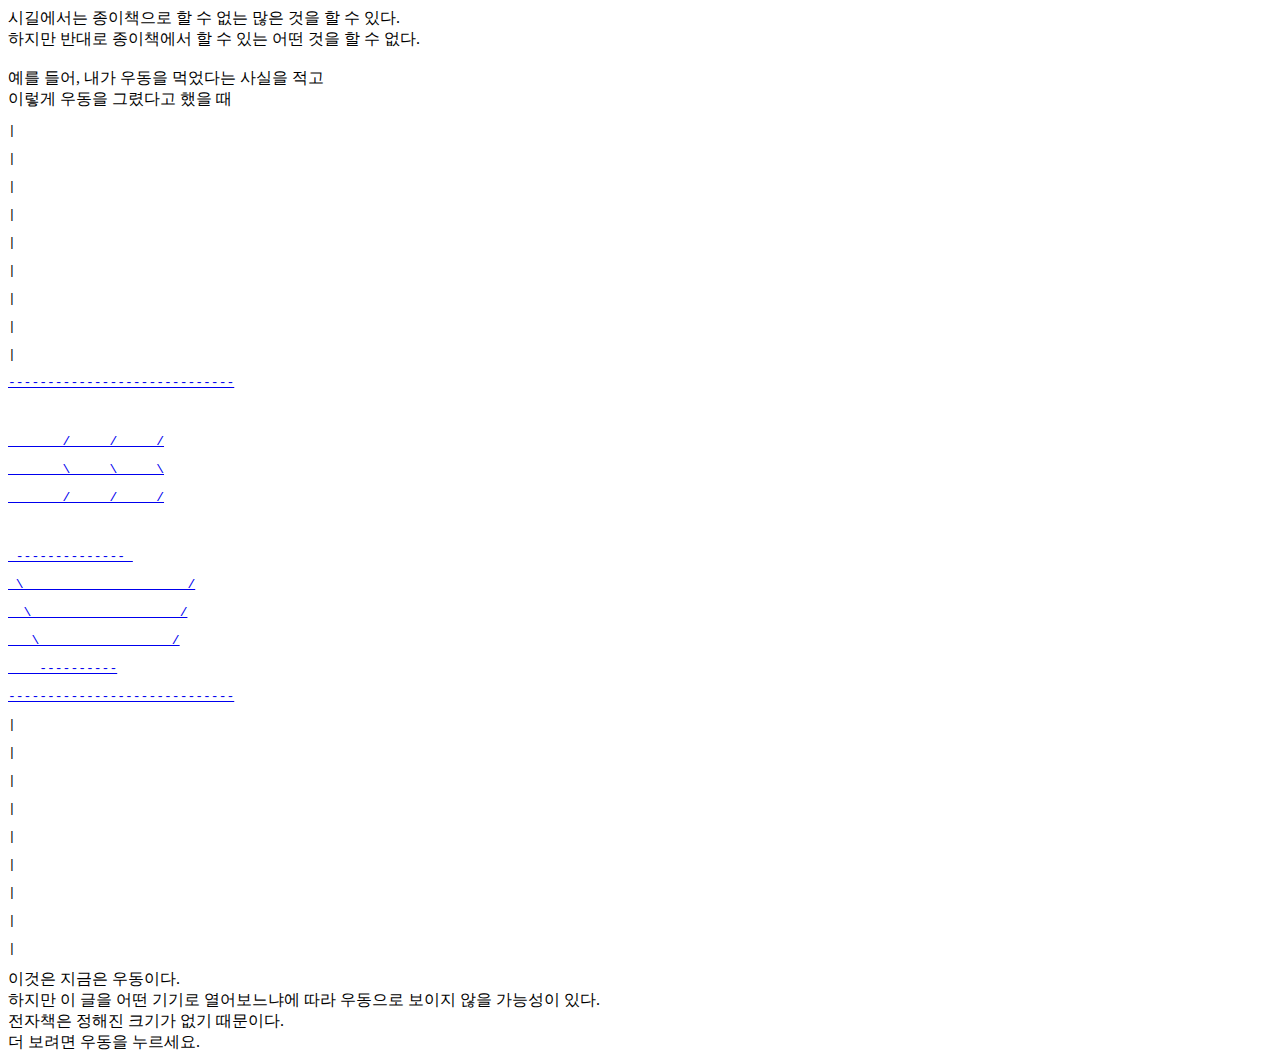
==== index.html @ 8a0fc85d "test" ====
<!DOCTYPE html>
<html lang="en">
  <head>
    <meta charset="UTF-8" />
    <meta name="viewport" content="width=device-width, initial-scale=1.0" />
    <link rel="stylesheet" href="style.css" class="css" />
    <title>HUMONNOM's website.</title>
  </head>
  <body>
    <div class="index-wrapper">
      <div class="index-text">
        <div class="itext">시길에서는 종이책으로 할 수 없는 많은 것을 할 수 있다.</div>
        <div class="itext">하지만 반대로 종이책에서 할 수 있는 어떤 것을 할 수 없다.</div>
      </br>
      <div class="itext">예를 들어, 내가 우동을 먹었다는 사실을 적고</div>
      <div class="itext">이렇게 우동을 그렸다고 했을 때</div>
      </div>
    
      <div class="index_ascii">
      <column class="ascii-side">      
        <pre>|</pre>
        <pre>|</pre>
        <pre>|</pre>
        <pre>|</pre>
        <pre>|</pre>
        <pre>|</pre>
        <pre>|</pre>
        <pre>|</pre>
        <pre>|</pre>
      </column>
      <a href="pages/main.html" class="page-link">
        <column class="ascii-middle">      
          <pre>-----------------------------</pre>
        </br>
        <pre>       /     /     /</pre>
        <pre>       \     \     \</pre>
        <pre>       /     /     /</pre>
      </br>
      <pre> -------------- </pre>
      <pre> \                     /</pre>
      <pre>  \                   /</pre>
      <pre>   \                 /</pre>
      <pre>    ----------</pre>
      <pre>-----------------------------</pre>
    </column>
  </a>
  <column class="ascii-side">      
    <pre>|</pre>
    <pre>|</pre>
    <pre>|</pre>
    <pre>|</pre>
    <pre>|</pre>
    <pre>|</pre>
    <pre>|</pre>
    <pre>|</pre>
    <pre>|</pre>
  </column>
  
  
      </div>

      <div class="index-text">
  <div class="itext">이것은 지금은 우동이다.</div>
  <div class="itext">하지만 이 글을 어떤 기기로 열어보느냐에 따라
    우동으로 보이지 않을 가능성이 있다.</div>
  <div class="itext">전자책은 정해진 크기가 없기 때문이다.</div>
      </div>

    </div>

    <div class="notice"> 더 보려면 우동을 누르세요. </div>
  </body>
</html>
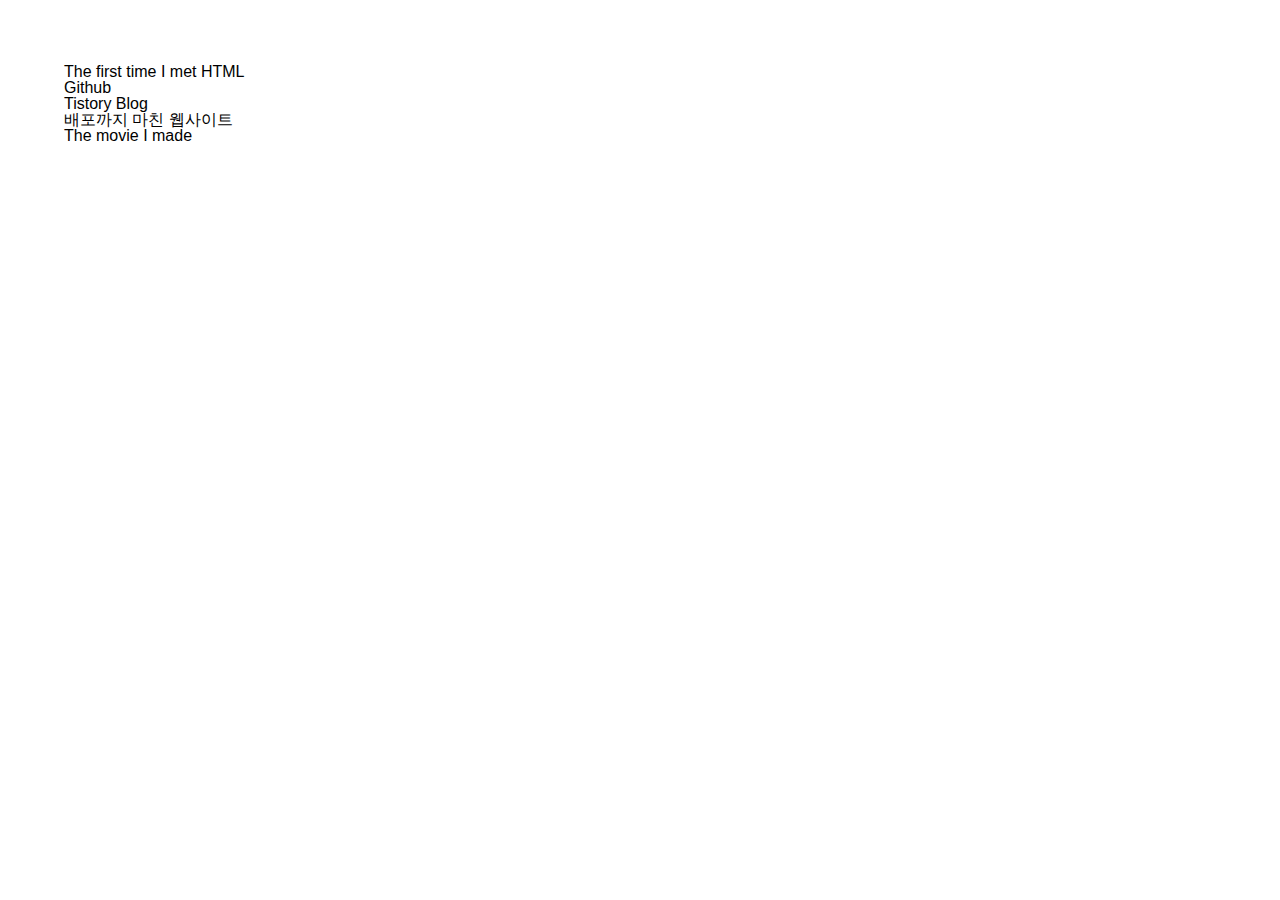
==== commit f1de5105: "changed some page" ====
--- a/index.html
+++ b/index.html
@@ -4,70 +4,41 @@
     <meta charset="UTF-8" />
     <meta name="viewport" content="width=device-width, initial-scale=1.0" />
     <link rel="stylesheet" href="style.css" class="css" />
-    <title>HUMONNOM's website.</title>
+    <title>Jueun Park's website.</title>
   </head>
   <body>
-    <div class="index-wrapper">
-      <div class="index-text">
-        <div class="itext">시길에서는 종이책으로 할 수 없는 많은 것을 할 수 있다.</div>
-        <div class="itext">하지만 반대로 종이책에서 할 수 있는 어떤 것을 할 수 없다.</div>
-      </br>
-      <div class="itext">예를 들어, 내가 우동을 먹었다는 사실을 적고</div>
-      <div class="itext">이렇게 우동을 그렸다고 했을 때</div>
-      </div>
-    
-      <div class="index_ascii">
-      <column class="ascii-side">      
-        <pre>|</pre>
-        <pre>|</pre>
-        <pre>|</pre>
-        <pre>|</pre>
-        <pre>|</pre>
-        <pre>|</pre>
-        <pre>|</pre>
-        <pre>|</pre>
-        <pre>|</pre>
-      </column>
-      <a href="pages/main.html" class="page-link">
-        <column class="ascii-middle">      
-          <pre>-----------------------------</pre>
-        </br>
-        <pre>       /     /     /</pre>
-        <pre>       \     \     \</pre>
-        <pre>       /     /     /</pre>
-      </br>
-      <pre> -------------- </pre>
-      <pre> \                     /</pre>
-      <pre>  \                   /</pre>
-      <pre>   \                 /</pre>
-      <pre>    ----------</pre>
-      <pre>-----------------------------</pre>
+    <column class="link">
+      <ul class="link_list">
+        <li class="list-wrapper">
+          <a href="pages/main.html" class="page-link">
+            <div class="index-text">The first time I met HTML</div>
+          </a>
+        </li>
+
+        <li class="list-wrapper">
+          <a href="pages/main.html" class="page-link">
+            <div class="index-text">Github</div>
+          </a>
+        </li>
+
+        <li class="list-wrapper">
+          <a href="pages/main.html" class="page-link">
+            <div class="index-text">Tistory Blog</div>
+          </a>
+        </li>
+
+        <li class="list-wrapper">
+          <a href="pages/main.html" class="page-link">
+            <div class="index-text">배포까지 마친 웹사이트</div>
+          </a>
+        </li>
+
+        <li class="list-wrapper">
+          <a href="pages/main.html" class="page-link">
+            <div class="index-text">The movie I made</div>
+          </a>
+        </li>
+      </ul>
     </column>
-  </a>
-  <column class="ascii-side">      
-    <pre>|</pre>
-    <pre>|</pre>
-    <pre>|</pre>
-    <pre>|</pre>
-    <pre>|</pre>
-    <pre>|</pre>
-    <pre>|</pre>
-    <pre>|</pre>
-    <pre>|</pre>
-  </column>
-  
-  
-      </div>
-
-      <div class="index-text">
-  <div class="itext">이것은 지금은 우동이다.</div>
-  <div class="itext">하지만 이 글을 어떤 기기로 열어보느냐에 따라
-    우동으로 보이지 않을 가능성이 있다.</div>
-  <div class="itext">전자책은 정해진 크기가 없기 때문이다.</div>
-      </div>
-
-    </div>
-
-    <div class="notice"> 더 보려면 우동을 누르세요. </div>
   </body>
 </html>
--- a/style.css
+++ b/style.css
@@ -0,0 +1,76 @@
+@import url("https://fonts.googleapis.com/css2?family=Noto+Sans+KR:wght@300;500&display=swap");
+@import "css/reset.css";
+
+body {
+  font-family: "Open Snas", -apple-system, BlinkMacSystemFont, "Segoe UI",
+    Roboto, Oxygen, Ubuntu, Cantarell, "Helvetica Neue", sans-serif;
+  margin: 5%;
+  width: 100%;
+  height: 100%;
+}
+
+h1 {
+  font-size: 2em;
+  font-weight: 500;
+}
+h2 {
+  font-size: 1.1em;
+  font-weight: 500;
+  padding-top: 2%;
+  padding-bottom: 2%;
+}
+p {
+  font-size: 1em;
+  font-weight: 300;
+}
+
+.img_greet {
+  width: 80%;
+  max-width: 700px;
+  min-width: 350px;
+}
+
+.img_ascii {
+  width: 70%;
+  max-width: 500px;
+  margin-bottom: 2%;
+}
+
+.ascii {
+  margin-top: 5%;
+  margin-bottom: 5%;
+}
+
+.img_greet,
+.img_ascii {
+  background-color: #fefefd;
+}
+
+.ascii_text {
+  font-size: 1.5em;
+}
+
+.main_li {
+  margin-bottom: 1.2%;
+}
+
+.menu_bem {
+  color: blue;
+  padding-top: 3px;
+}
+.text {
+  display: block;
+}
+
+.images {
+  display: none;
+}
+
+.img_size {
+  min-width: 30%;
+  max-width: 350px;
+}
+
+#cmt {
+  display: none;
+}
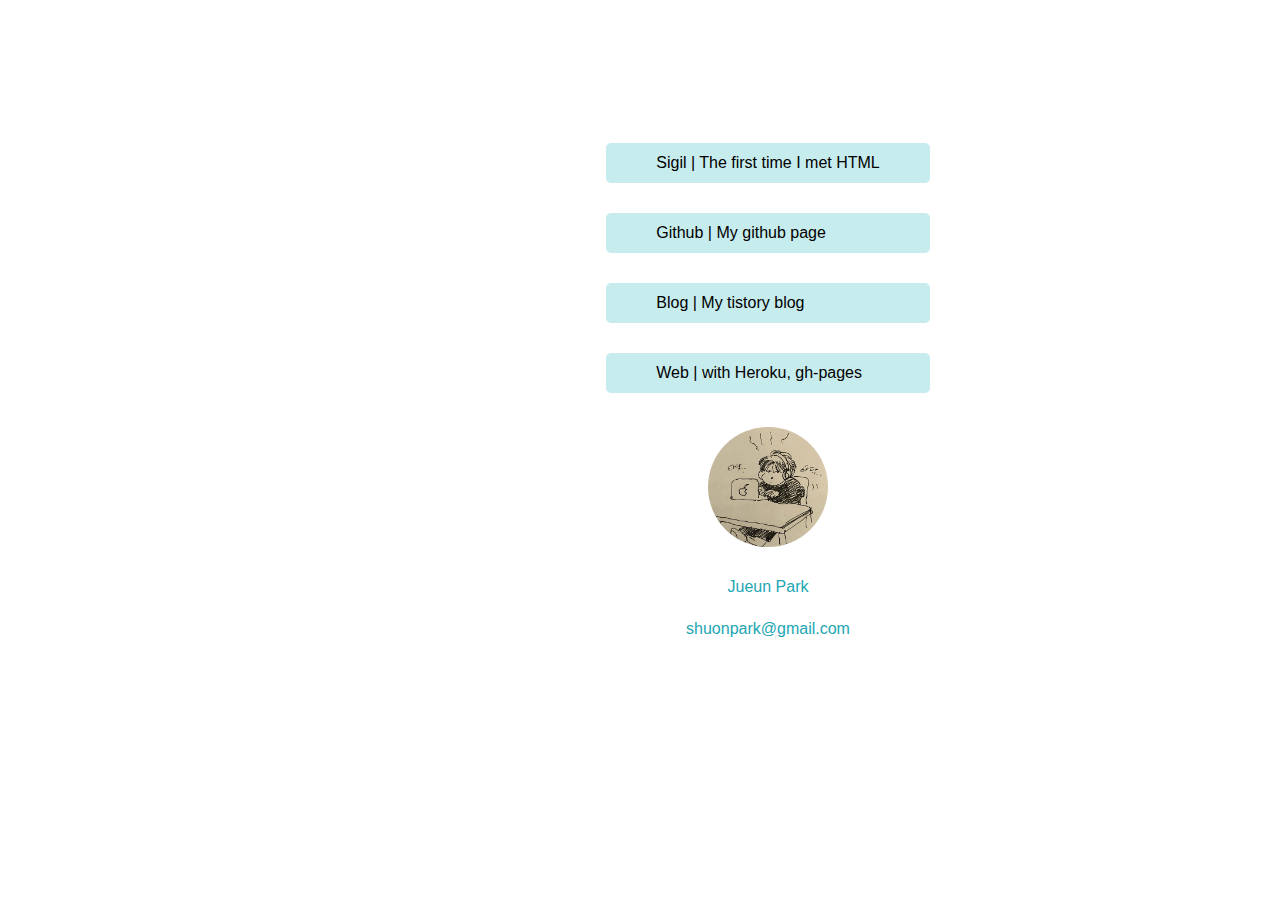
==== commit 1ab4a88f: "Almost done" ====
--- a/index.html
+++ b/index.html
@@ -6,39 +6,38 @@
     <link rel="stylesheet" href="style.css" class="css" />
     <title>Jueun Park's website.</title>
   </head>
-  <body>
-    <column class="link">
+  <body class="index-body">
+    <column class="index_column link">
       <ul class="link_list">
         <li class="list-wrapper">
-          <a href="pages/main.html" class="page-link">
-            <div class="index-text">The first time I met HTML</div>
+          <a href="pages/sigil.html" class="page-link">
+            <div class="index-text">Sigil | The first time I met HTML</div>
           </a>
         </li>
 
         <li class="list-wrapper">
-          <a href="pages/main.html" class="page-link">
-            <div class="index-text">Github</div>
+          <a href="https://github.com/humonnom" class="page-link">
+            <div class="index-text">Github | My github page</div>
           </a>
         </li>
 
         <li class="list-wrapper">
-          <a href="pages/main.html" class="page-link">
-            <div class="index-text">Tistory Blog</div>
+          <a href="https://humonnom.tistory.com/" class="page-link">
+            <div class="index-text">Blog | My tistory blog</div>
           </a>
         </li>
 
         <li class="list-wrapper">
-          <a href="pages/main.html" class="page-link">
-            <div class="index-text">배포까지 마친 웹사이트</div>
-          </a>
-        </li>
-
-        <li class="list-wrapper">
-          <a href="pages/main.html" class="page-link">
-            <div class="index-text">The movie I made</div>
+          <a href="pages/web-site.html" class="page-link">
+            <div class="index-text">Web | with Heroku, gh-pages</div>
           </a>
         </li>
       </ul>
     </column>
+    <column class="index_column info">
+      <img class="info_profile" src="src/pp.png" alt="" />
+      <div class="info_txt">Jueun Park</div>
+      <div class="info_txt">shuonpark@gmail.com</div>
+    </column>
   </body>
 </html>
--- a/style.css
+++ b/style.css
@@ -1,5 +1,7 @@
 @import url("https://fonts.googleapis.com/css2?family=Noto+Sans+KR:wght@300;500&display=swap");
 @import "css/reset.css";
+@import "css/index.css";
+@import "css/sigil.css";
 
 body {
   font-family: "Open Snas", -apple-system, BlinkMacSystemFont, "Segoe UI",
@@ -7,6 +9,7 @@
   margin: 5%;
   width: 100%;
   height: 100%;
+  padding: 5%;
 }
 
 h1 {
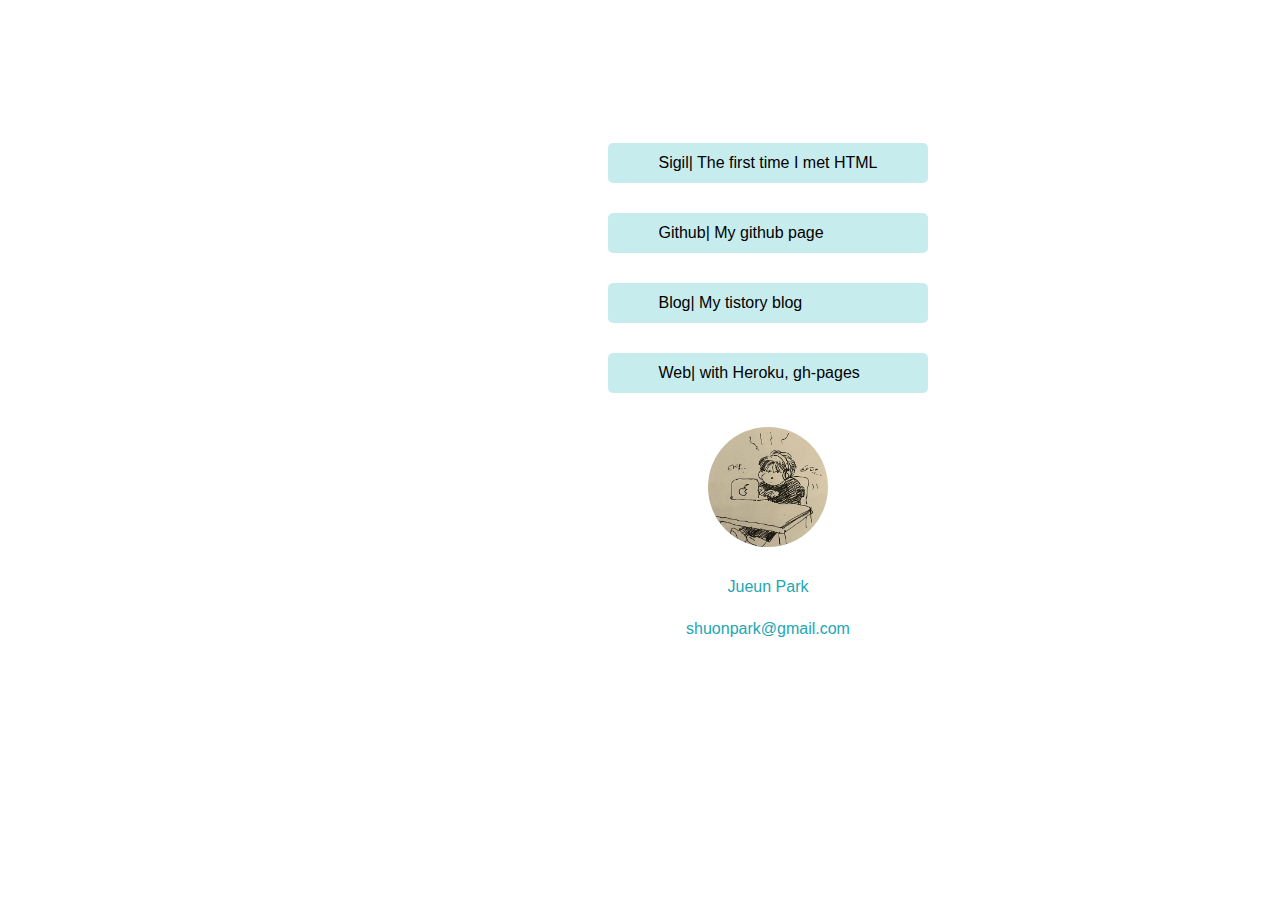
==== commit 38149553: "Done" ====
--- a/index.html
+++ b/index.html
@@ -11,25 +11,29 @@
       <ul class="link_list">
         <li class="list-wrapper">
           <a href="pages/sigil.html" class="page-link">
-            <div class="index-text">Sigil | The first time I met HTML</div>
+            <div class="index-text">Sigil</div>
+            <div class="index-small">| The first time I met HTML</div>
           </a>
         </li>
 
         <li class="list-wrapper">
           <a href="https://github.com/humonnom" class="page-link">
-            <div class="index-text">Github | My github page</div>
+            <div class="index-text">Github</div>
+            <div class="index-small">| My github page</div>
           </a>
         </li>
 
         <li class="list-wrapper">
           <a href="https://humonnom.tistory.com/" class="page-link">
-            <div class="index-text">Blog | My tistory blog</div>
+            <div class="index-text">Blog</div>
+            <div class="index-small">| My tistory blog</div>
           </a>
         </li>
 
         <li class="list-wrapper">
           <a href="pages/web-site.html" class="page-link">
-            <div class="index-text">Web | with Heroku, gh-pages</div>
+            <div class="index-text">Web</div>
+            <div class="index-small">| with Heroku, gh-pages</div>
           </a>
         </li>
       </ul>
--- a/style.css
+++ b/style.css
@@ -2,6 +2,7 @@
 @import "css/reset.css";
 @import "css/index.css";
 @import "css/sigil.css";
+@import "css/web.css";
 
 body {
   font-family: "Open Snas", -apple-system, BlinkMacSystemFont, "Segoe UI",
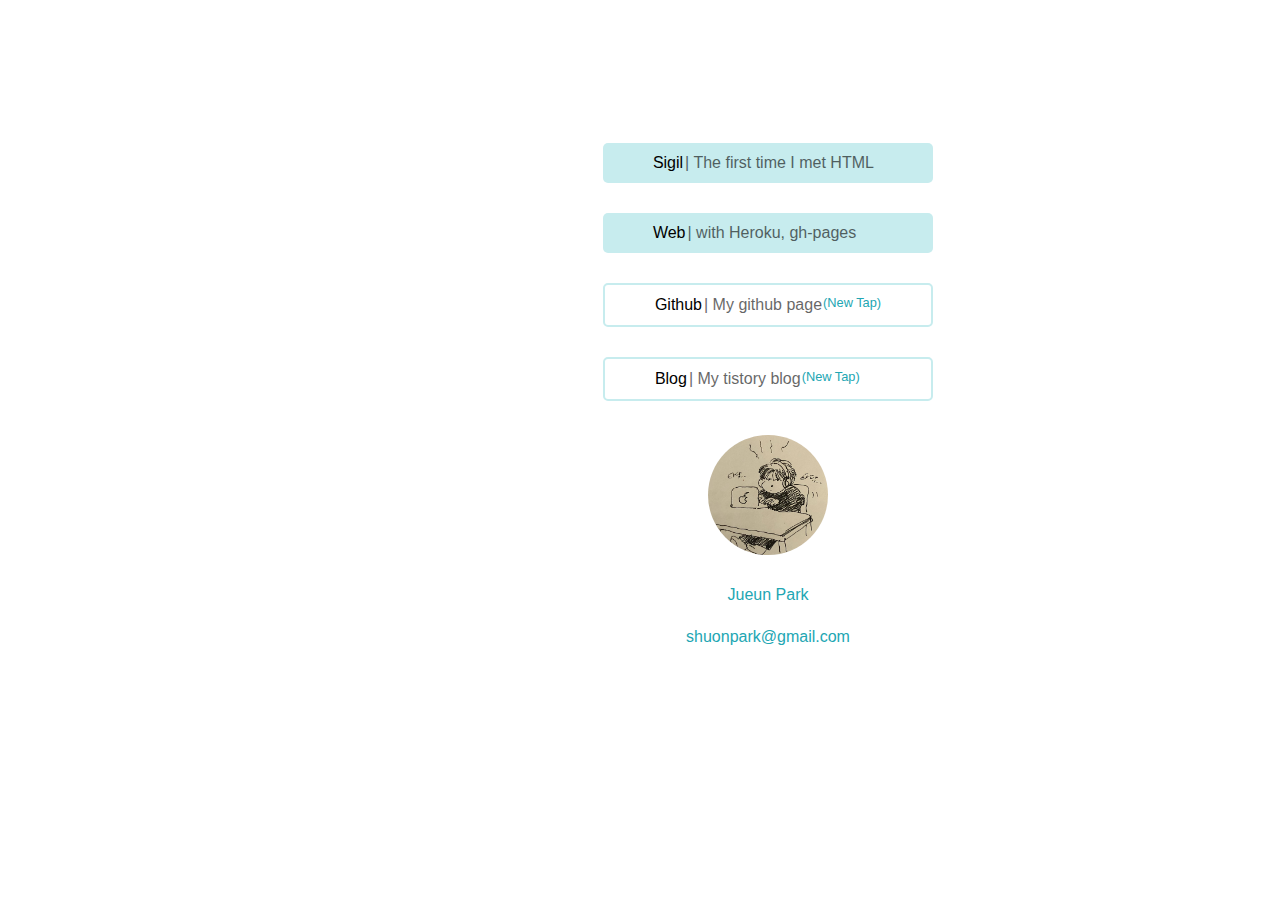
==== commit 52752600: "Change Design" ====
--- a/index.html
+++ b/index.html
@@ -9,31 +9,33 @@
   <body class="index-body">
     <column class="index_column link">
       <ul class="link_list">
-        <li class="list-wrapper">
+        <li class="list-wrapper filed">
           <a href="pages/sigil.html" class="page-link">
             <div class="index-text">Sigil</div>
             <div class="index-small">| The first time I met HTML</div>
           </a>
         </li>
 
-        <li class="list-wrapper">
+        <li class="list-wrapper filed">
+          <a href="pages/web-site.html" class="page-link">
+            <div class="index-text">Web</div>
+            <div class="index-small">| with Heroku, gh-pages</div>
+          </a>
+        </li>
+
+        <li class="list-wrapper line">
           <a href="https://github.com/humonnom" class="page-link">
             <div class="index-text">Github</div>
             <div class="index-small">| My github page</div>
+            <div class="index-color">(New Tap)</div>
           </a>
         </li>
 
-        <li class="list-wrapper">
+        <li class="list-wrapper line">
           <a href="https://humonnom.tistory.com/" class="page-link">
             <div class="index-text">Blog</div>
             <div class="index-small">| My tistory blog</div>
-          </a>
-        </li>
-
-        <li class="list-wrapper">
-          <a href="pages/web-site.html" class="page-link">
-            <div class="index-text">Web</div>
-            <div class="index-small">| with Heroku, gh-pages</div>
+            <div class="index-color">(New Tap)</div>
           </a>
         </li>
       </ul>
@@ -41,7 +43,9 @@
     <column class="index_column info">
       <img class="info_profile" src="src/pp.png" alt="" />
       <div class="info_txt">Jueun Park</div>
-      <div class="info_txt">shuonpark@gmail.com</div>
+      <a href="mailto:shuonpark@gmail.com" class="info_txt"
+        >shuonpark@gmail.com</a
+      >
     </column>
   </body>
 </html>
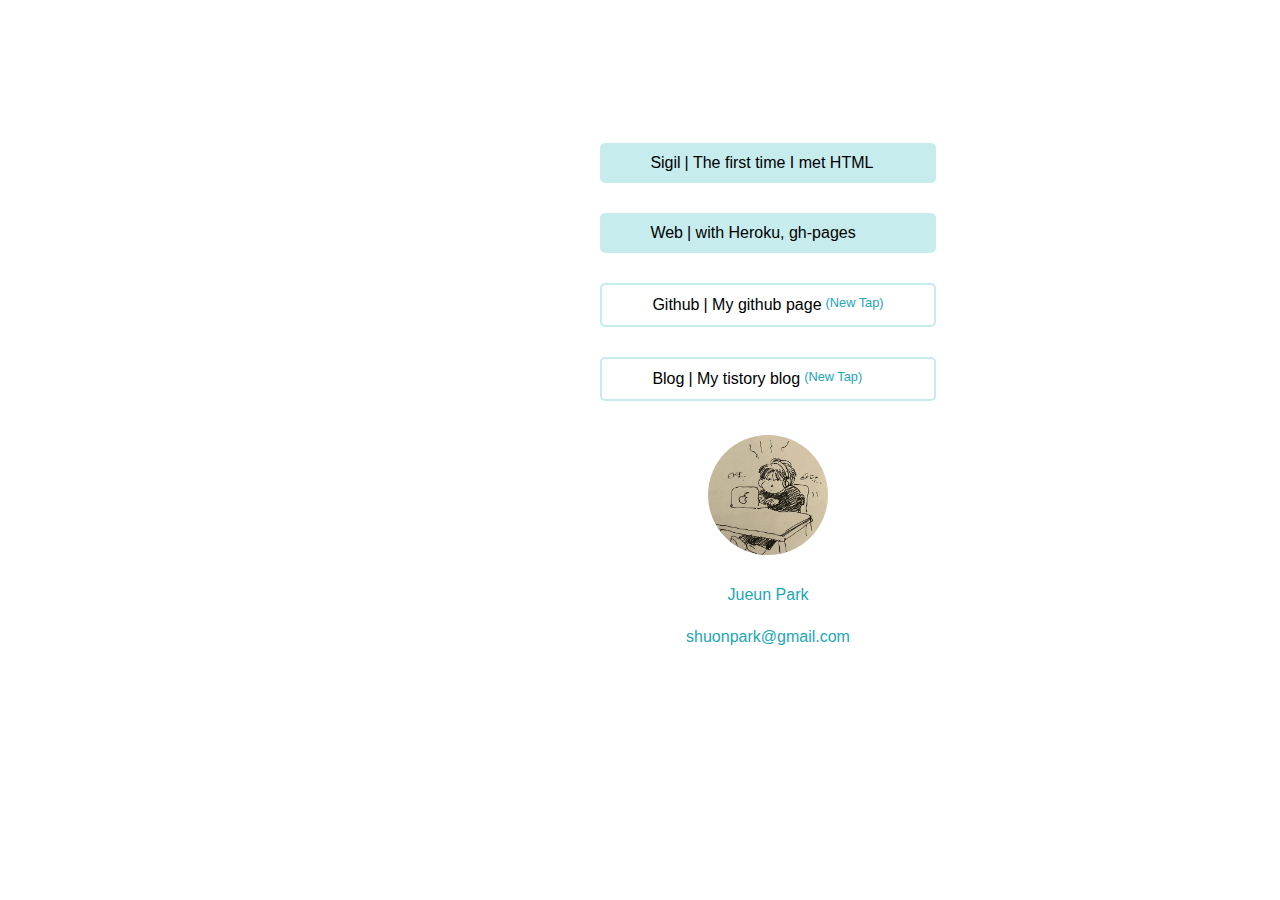
==== commit 49a23688: "Change Design Detail" ====
--- a/index.html
+++ b/index.html
@@ -24,7 +24,11 @@
         </li>
 
         <li class="list-wrapper line">
-          <a href="https://github.com/humonnom" class="page-link">
+          <a
+            href="https://github.com/humonnom"
+            class="page-link"
+            target="_blank"
+          >
             <div class="index-text">Github</div>
             <div class="index-small">| My github page</div>
             <div class="index-color">(New Tap)</div>
@@ -32,7 +36,11 @@
         </li>
 
         <li class="list-wrapper line">
-          <a href="https://humonnom.tistory.com/" class="page-link">
+          <a
+            href="https://humonnom.tistory.com/"
+            class="page-link"
+            target="_blank"
+          >
             <div class="index-text">Blog</div>
             <div class="index-small">| My tistory blog</div>
             <div class="index-color">(New Tap)</div>
@@ -43,7 +51,7 @@
     <column class="index_column info">
       <img class="info_profile" src="src/pp.png" alt="" />
       <div class="info_txt">Jueun Park</div>
-      <a href="mailto:shuonpark@gmail.com" class="info_txt"
+      <a href="mailto:shuonpark@gmail.com" class="info_txt" target="_blank"
         >shuonpark@gmail.com</a
       >
     </column>
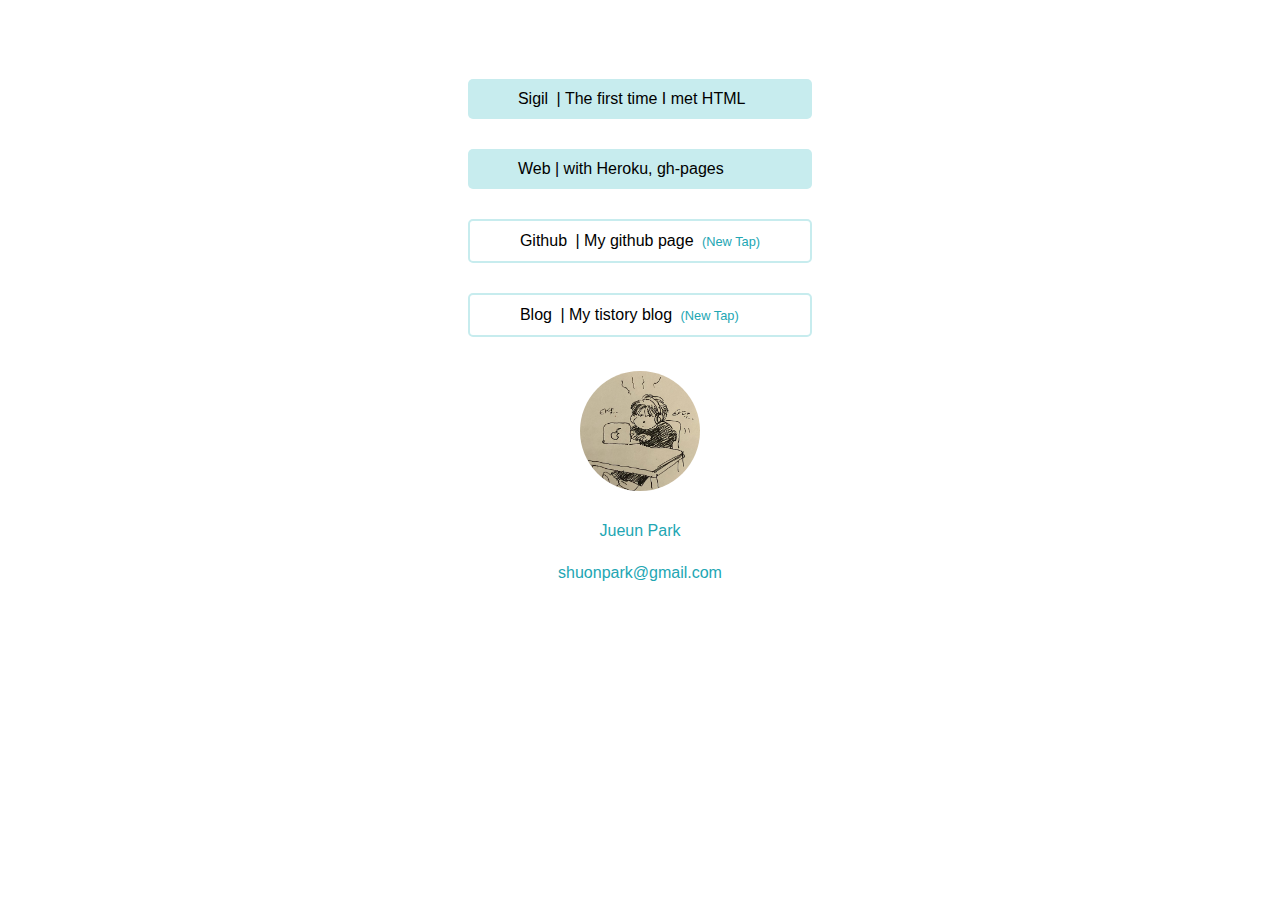
==== commit 85545a9c: "Edited Detail" ====
--- a/index.html
+++ b/index.html
@@ -11,15 +11,17 @@
       <ul class="link_list">
         <li class="list-wrapper filed">
           <a href="pages/sigil.html" class="page-link">
-            <div class="index-text">Sigil</div>
-            <div class="index-small">| The first time I met HTML</div>
+            <div class="index-block index-text">Sigil</div>
+            <div class="index-block index-small">
+              | The first time I met HTML
+            </div>
           </a>
         </li>
 
         <li class="list-wrapper filed">
           <a href="pages/web-site.html" class="page-link">
-            <div class="index-text">Web</div>
-            <div class="index-small">| with Heroku, gh-pages</div>
+            <div class="index-block index-text">Web</div>
+            <div class="index-block ndex-small">| with Heroku, gh-pages</div>
           </a>
         </li>
 
@@ -29,9 +31,9 @@
             class="page-link"
             target="_blank"
           >
-            <div class="index-text">Github</div>
-            <div class="index-small">| My github page</div>
-            <div class="index-color">(New Tap)</div>
+            <div class="index-block index-text">Github</div>
+            <div class="index-block index-small">| My github page</div>
+            <div class="index-block index-color">(New Tap)</div>
           </a>
         </li>
 
@@ -41,9 +43,9 @@
             class="page-link"
             target="_blank"
           >
-            <div class="index-text">Blog</div>
-            <div class="index-small">| My tistory blog</div>
-            <div class="index-color">(New Tap)</div>
+            <div class="index-block index-text">Blog</div>
+            <div class="index-block index-small">| My tistory blog</div>
+            <div class="index-block index-color">(New Tap)</div>
           </a>
         </li>
       </ul>
--- a/style.css
+++ b/style.css
@@ -7,10 +7,9 @@
 body {
   font-family: "Open Snas", -apple-system, BlinkMacSystemFont, "Segoe UI",
     Roboto, Oxygen, Ubuntu, Cantarell, "Helvetica Neue", sans-serif;
-  margin: 5%;
   width: 100%;
   height: 100%;
-  padding: 5%;
+  margin-top: 5%;
 }
 
 h1 {
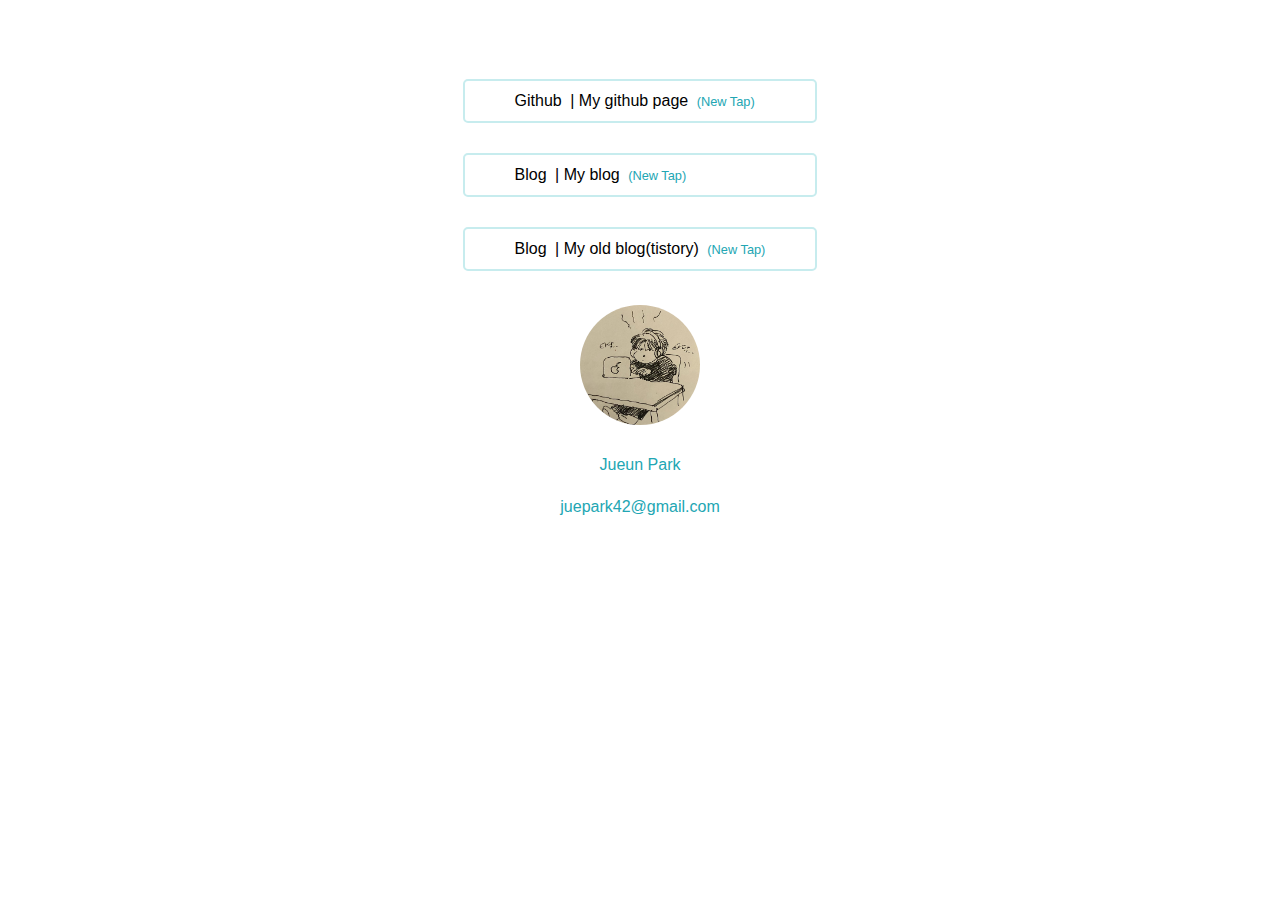
==== commit ff927f37: "feature - update" ====
--- a/index.html
+++ b/index.html
@@ -9,22 +9,6 @@
   <body class="index-body">
     <column class="index_column link">
       <ul class="link_list">
-        <li class="list-wrapper filed">
-          <a href="pages/sigil.html" class="page-link">
-            <div class="index-block index-text">Sigil</div>
-            <div class="index-block index-small">
-              | The first time I met HTML
-            </div>
-          </a>
-        </li>
-
-        <li class="list-wrapper filed">
-          <a href="pages/web-site.html" class="page-link">
-            <div class="index-block index-text">Web</div>
-            <div class="index-block ndex-small">| with Heroku, gh-pages</div>
-          </a>
-        </li>
-
         <li class="list-wrapper line">
           <a
             href="https://github.com/humonnom"
@@ -39,12 +23,24 @@
 
         <li class="list-wrapper line">
           <a
+                  href="https://humonnom.ghost.io/"
+                  class="page-link"
+                  target="_blank"
+          >
+            <div class="index-block index-text">Blog</div>
+            <div class="index-block index-small">| My blog</div>
+            <div class="index-block index-color">(New Tap)</div>
+          </a>
+        </li>
+
+        <li class="list-wrapper line">
+          <a
             href="https://humonnom.tistory.com/"
             class="page-link"
             target="_blank"
           >
             <div class="index-block index-text">Blog</div>
-            <div class="index-block index-small">| My tistory blog</div>
+            <div class="index-block index-small">| My old blog(tistory)</div>
             <div class="index-block index-color">(New Tap)</div>
           </a>
         </li>
@@ -53,8 +49,8 @@
     <column class="index_column info">
       <img class="info_profile" src="src/pp.png" alt="" />
       <div class="info_txt">Jueun Park</div>
-      <a href="mailto:shuonpark@gmail.com" class="info_txt" target="_blank"
-        >shuonpark@gmail.com</a
+      <a href="mailto:juepark42@gmail.com" class="info_txt" target="_blank"
+        >juepark42@gmail.com</a
       >
     </column>
   </body>
